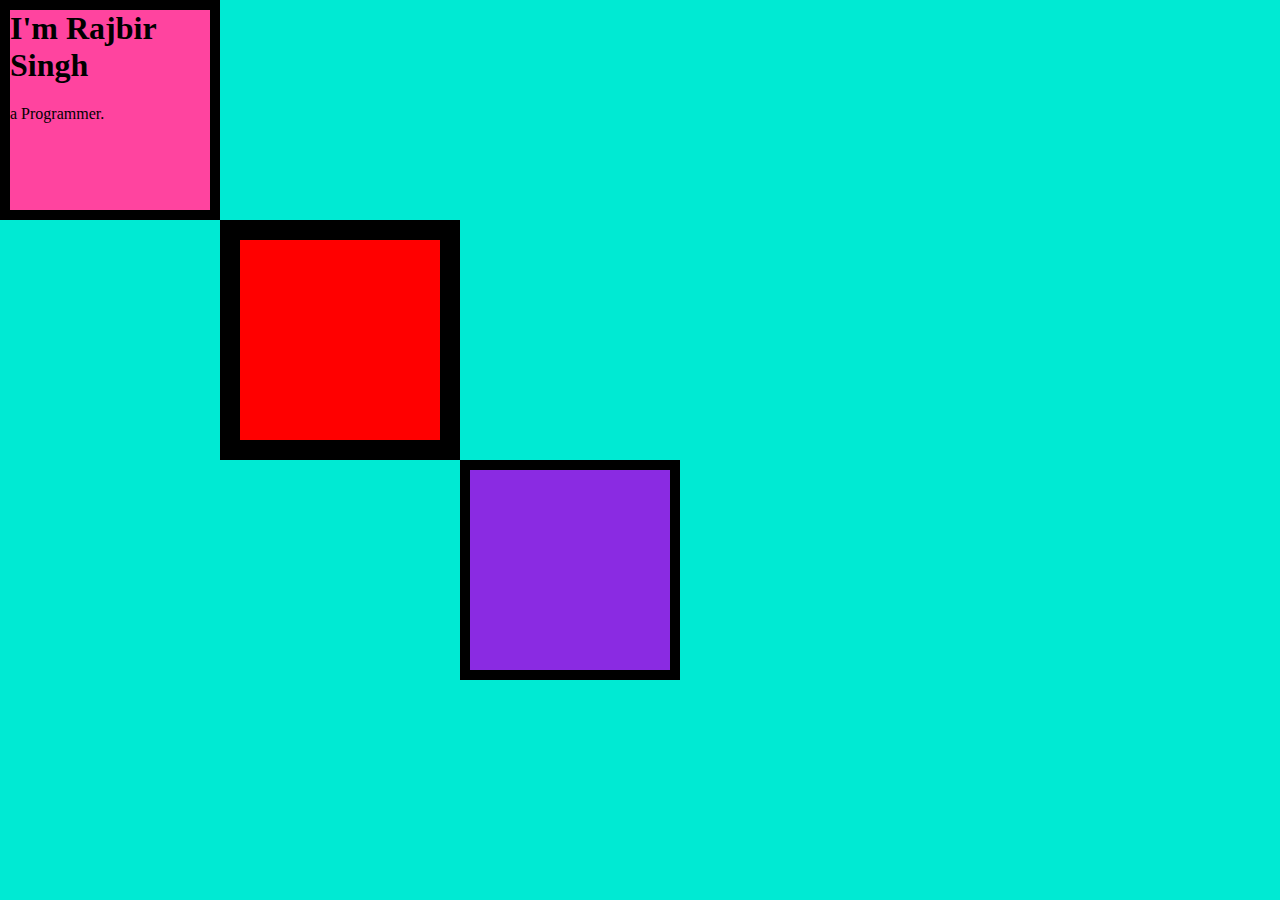
==== index.html @ 04de148d "adding new project files" ====
<!DOCTYPE html>
<html lang="en">
<head>
    <meta charset="UTF-8">
    <meta http-equiv="X-UA-Compatible" content="IE=edge">
    <meta name="viewport" content="width=device-width, initial-scale=1.0">
    <link rel="stylesheet" href="css/style.css">
    <link rel="shortcut icon" href="/images/favicon.ico" type="image/x-icon">
    <title>Rajbir </title>
</head>

<body>
    <div class="top-conatiner">
        <h1>I'm Rajbir Singh</h1>
        <p>a Programmer.</p>
    </div>

    <div class="middle-container">

    </div>

    <div class="bottom-container">


    </div>


</body>

</html>
---- css/style.css ----
body
{
    background-color:#00ead3;
    margin: 0px;
}

h1
{
    margin-top: 0px;
}

.top-conatiner
{
    margin: 0px;
    background-color:#ff449f ;
    width: 200px;
    height: 200px;
    border: 10px black solid;
}

.middle-container
{
    margin: 0px 0px 0px 220px;
    background-color: red;
    border: 20px black solid;
    width:200px;
    height:200px;
}

.bottom-container
{
    margin: 0px 0px 0px 460px;
    background-color: blueviolet;
    border: 10px black solid;
    width:200px;
    height:200px;
}
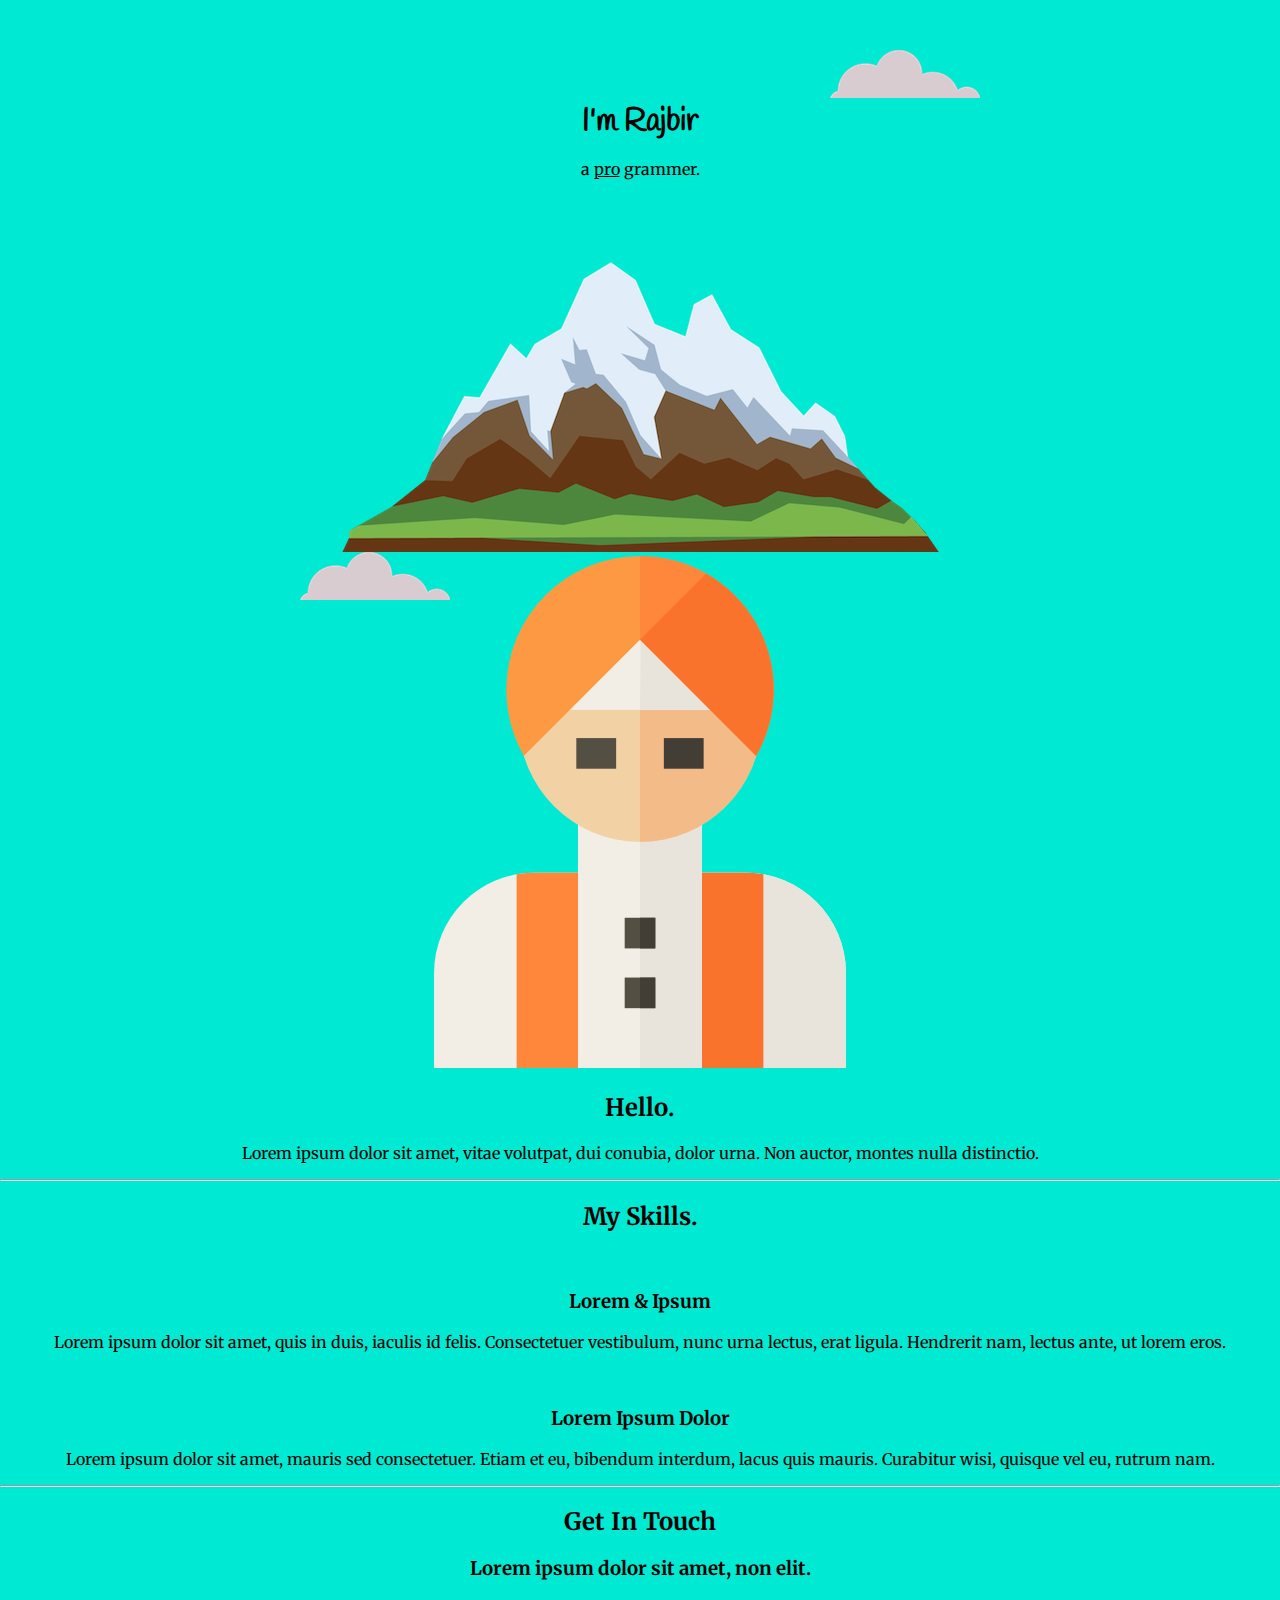
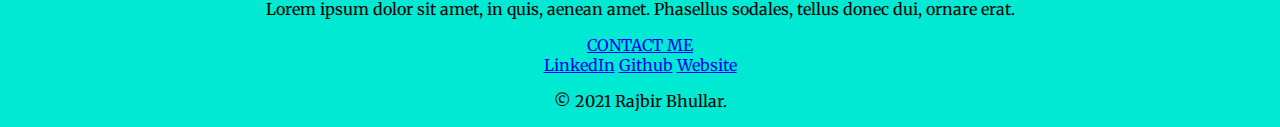
==== commit 637051ca: "adding positoning and dispaly to the web page" ====
--- a/index.html
+++ b/index.html
@@ -5,24 +5,72 @@
     <meta http-equiv="X-UA-Compatible" content="IE=edge">
     <meta name="viewport" content="width=device-width, initial-scale=1.0">
     <link rel="stylesheet" href="css/style.css">
-    <link rel="shortcut icon" href="/images/favicon.ico" type="image/x-icon">
+    <link rel="icon" href="tavicon.ico" type="image/x-icon">
+    <link rel="preconnect" href="https://fonts.gstatic.com">
+    <link href="https://fonts.googleapis.com/css2?family=Merriweather:wght@300&display=swap" rel="stylesheet">
+    <link rel="preconnect" href="https://fonts.gstatic.com">
+<link href="https://fonts.googleapis.com/css2?family=Handlee&display=swap" rel="stylesheet">
     <title>Rajbir </title>
 </head>
 
 <body>
-    <div class="top-conatiner">
-        <h1>I'm Rajbir Singh</h1>
-        <p>a Programmer.</p>
+    <div class="top-conatiner"></div>
+        <img class="top-cloud" src="images/cloud.png" alt="cloud image">
+
+        <h1>I'm Rajbir</h1>
+        <p>a <span class="pro">pro</span> grammer.</p>
+        
+        
+        <img class="bottom-cloud" src="images/cloud.png" alt="cloud image">
+        <img src="images/mountain.png" alt="cloud image">
+        
     </div>
 
+
     <div class="middle-container">
+        <div class="profile">
+          <img src="images/turban.png" alt="myImage">
+          <h2>Hello.</h2>
+          <p>Lorem ipsum dolor sit amet, vitae volutpat, dui conubia, dolor urna. Non auctor, montes nulla distinctio.</p>
+        </div>
+      
+        <hr>
+      
+        <div class="skills">
+          <h2>My Skills.</h2>
+          <div class="skill-row">
+            <img class="" src="" alt="">
+            <h3>Lorem & Ipsum</h3>
+            <p>Lorem ipsum dolor sit amet, quis in duis, iaculis id felis. Consectetuer vestibulum, nunc urna lectus, erat ligula. Hendrerit nam, lectus ante, ut lorem eros.</p>
+         </div>
+         
+        <div class="skill-row">
+            <img class="" src="" alt="">
+            <h3>Lorem Ipsum Dolor</h3>
+            <p>Lorem ipsum dolor sit amet, mauris sed consectetuer. Etiam et eu, bibendum interdum, lacus quis mauris. Curabitur wisi, quisque vel eu, rutrum nam.</p>
+          </div>
+       
+       </div>
+        <hr>
+        <div class="contact-me">
+          <h2>Get In Touch</h2>
+          <h3>Lorem ipsum dolor sit amet, non elit.</h3>
+          <p>Lorem ipsum dolor sit amet, in quis, aenean amet. Phasellus sodales, tellus donec dui, ornare erat.</p>
+          <a class="btn" href="mailto:rajbirs973@gmail.com">CONTACT ME</a>
+        
+       </div>
+      </div>
+      
+      
+      <div class="bottom-container">
+        <a class="footer-link" href="https://www.linkedin.com/in/rajbir-singh-a65070192/">LinkedIn</a>
+        <a class="footer-link" href="https://github.com/Rajbir973">Github</a>
+        <a class="footer-link" href="#">Website</a>
+        <p>© 2021 Rajbir Bhullar.</p>
+      </div>
+      
 
-    </div>
-
-    <div class="bottom-container">
-
-
-    </div>
+   
 
 
 </body>
--- a/css/style.css
+++ b/css/style.css
@@ -3,36 +3,53 @@
 {
     background-color:#00ead3;
     margin: 0px;
+    text-align: center;
+    font-family: 'Merriweather', serif;
 }
 
 h1
 {
-    margin-top: 0px;
+    margin: 0 auto;
+    font-family: 'Handlee', cursive;
+    /* width: 10%; */
 }
 
 .top-conatiner
 {
     margin: 0px;
-    background-color:#ff449f ;
+    position: relative;
+    padding-top:100px;
+    /* background-color:#ff449f ;
     width: 200px;
     height: 200px;
-    border: 10px black solid;
+    border: 10px black solid; */
 }
 
 .middle-container
 {
-    margin: 0px 0px 0px 220px;
-    background-color: red;
-    border: 20px black solid;
-    width:200px;
-    height:200px;
+  
 }
 
 .bottom-container
 {
-    margin: 0px 0px 0px 460px;
-    background-color: blueviolet;
-    border: 10px black solid;
-    width:200px;
-    height:200px;
+  
+}
+
+.pro
+{
+    text-decoration: underline;
+}
+
+.top-cloud
+{
+    position:absolute;
+    top:50px;
+    right:300px; 
+}
+
+.bottom-cloud
+{
+    position: absolute;
+    left: 300px;
+    bottom:300px; 
 }